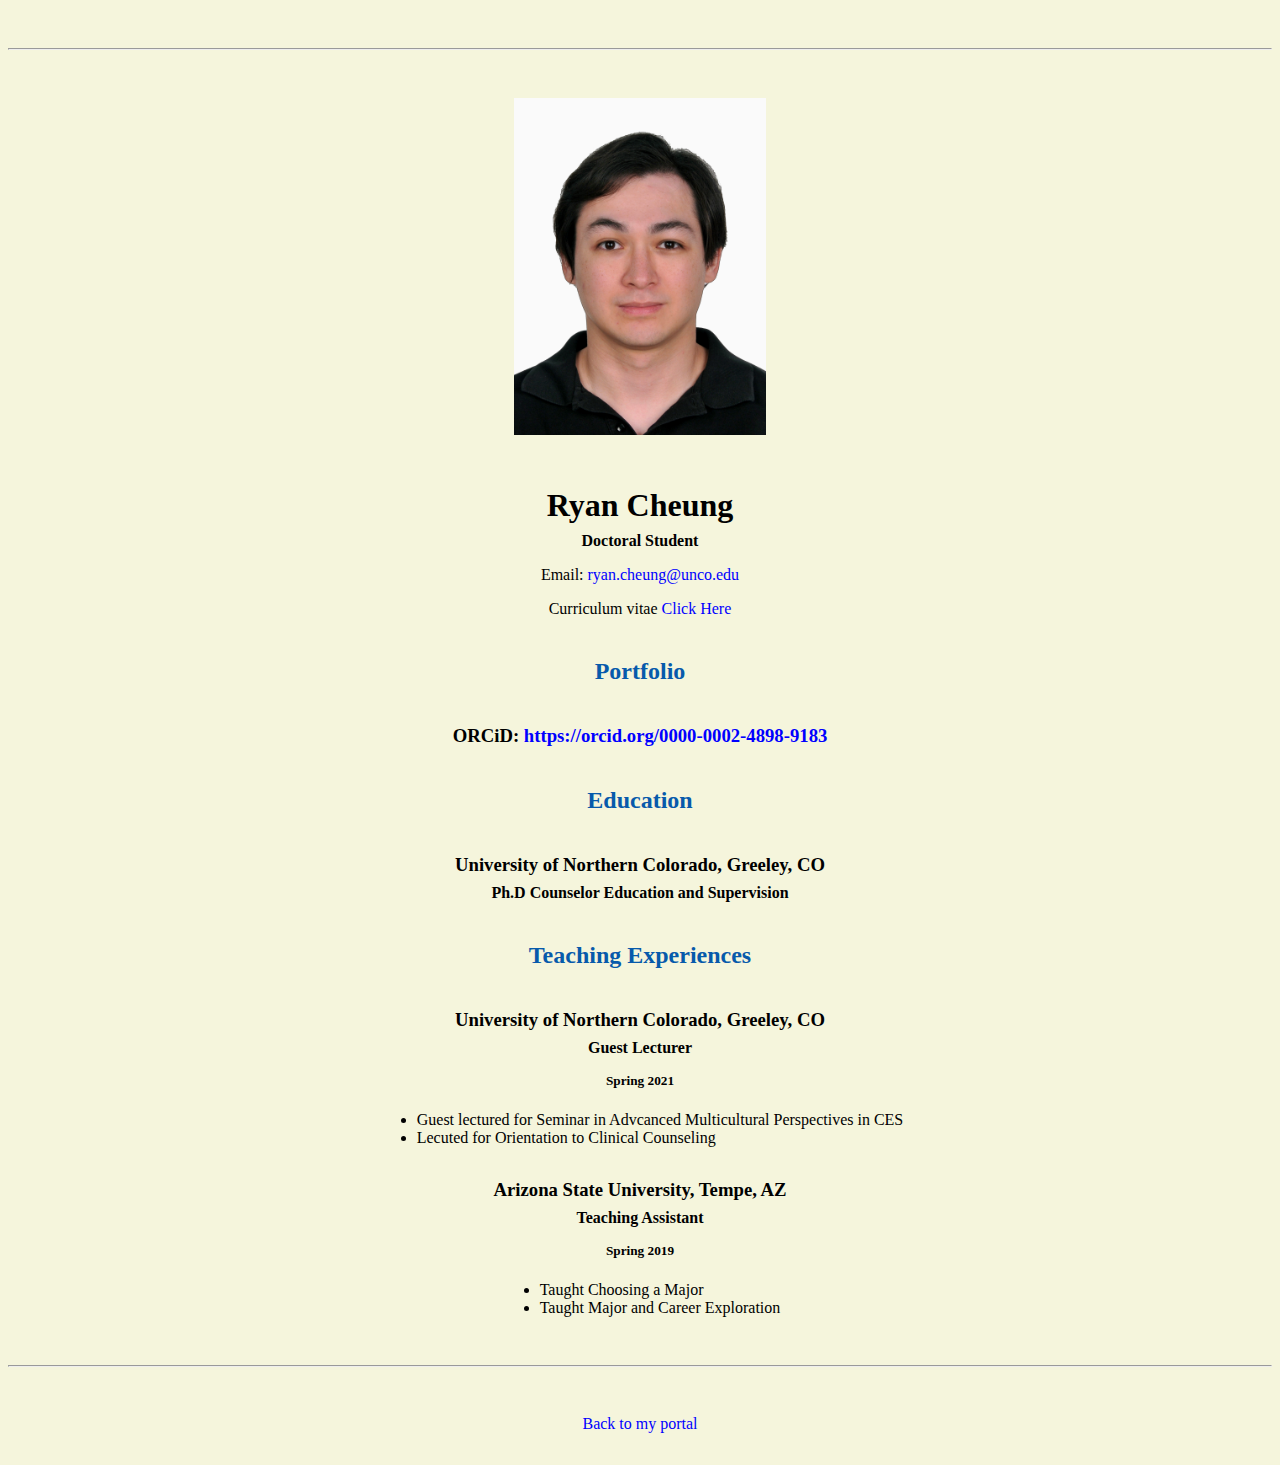
==== resume.html @ 5d52ceb2 "Update resume.html" ====
<!doctype html>

<!-- this is a comment for human! -->

<html lang="en">

  <header>
    <link rel="stylesheet" href="css/master.css">
    <title>Ryan Cheung's CV</title>
    <link rel="FaviconIcon" href="favicon.ico" type="image/x-icon">
    <link rel="shortcut" href="favicon.ico" type="image/x-icon">
    <meta name="viewport" content = "width=device-width, initial-scale=1, shrink-to-fit=no">
    <meta name ="name" content="Ryan Cheung's Portal">
    <meta name="robot" content="noindex, nofollow">

  </header>

  <body>
    <hr>

    <img src="images/headshot.jpg" alt="Ryan Cheung's headshot" width="20%">

    <h1>Ryan Cheung</h1>
    <h4>Doctoral Student</h4>

    <p>Email: <a href="mailto:ryan.cheung@unco.edu" target="_blank">ryan.cheung@unco.edu</a></p>
    <!-- don't post physical address, personal phone number or other personal information on the web! -->

    <p>Curriculum vitae <a href="https://docs.google.com/document/d/1Y3TJRaPcgRdQPEwuveWaFTBvJFNnvvK95bR3oO-X4Ew/edit?usp=sharing" target="_blank">Click Here</a></h3>
    
    <h2>Portfolio</h2>
    <h3>ORCiD: <a href="https://orcid.org/0000-0002-4898-9183" target="_blank">https://orcid.org/0000-0002-4898-9183</a></h3>

    <h2>Education</h2>

    <h3>University of Northern Colorado, Greeley, CO</h3>
    <h4>Ph.D Counselor Education and Supervision</h4>

    <h2>Teaching Experiences</h2>

    <h3>University of Northern Colorado, Greeley, CO</h3>
    <h4>Guest Lecturer</h4>
    <h5>Spring 2021</h5>
      <ul>
        <li>Guest lectured for Seminar in Advcanced Multicultural Perspectives in CES</li>
        <li>Lecuted for Orientation to Clinical Counseling</li>
      </ul>

    <h3>Arizona State University, Tempe, AZ</h3>
    <h4>Teaching Assistant</h4>
    <h5>Spring 2019</h5>
      <ul>
        <li>Taught Choosing a Major</li>
        <li>Taught Major and Career Exploration</li>
      </ul>
  </body>

  <footer>
  <hr>
  <p><a href="index.html">Back to my portal</a><p>
  </footer>

</html>
---- css/master.css ----
/* Cascading stylesheet for the website */

/* Text inside these asterisks and slashes are comments for human */

  a {
    /* set the text color to blue here */
    color: blue;
    text-decoration: none; /* This means we do not want hyperlinks to be underlined */
  }

  a:hover {
    /* what happens when user hovers mouse over hyperlink */
    color: red;
    /* set the text color to red here */
    text-decoration: none; /* This means we do not want hyperlinks to be underlined */
  }

  body {
    background-color: beige;
    /* set the background color here */
    color: black;
    /* set the text color to black here */
    /* users devices can change text color or like dark mode which is why we set the font color */
    font-family: Times, Arial, Helvetica, sans-serif;
    /* set the font here */
    text-align: center
    /* set the text alignment here */
   }

  footer {
    margin-top: 2rem;
    /* rem stands for root em e.g. 1rem will be smaller on a phone than a computer*/
    margin-bottom: 2rem;
  }

  h1 {
    margin-bottom: 0.5rem;
    margin-top: 3rem;
   }

  h2 {
    color: #075AAB;
    /* RGB to HEX code for color */
    /* set the text color of to #075AAB here */
    /* set both the bottom margin and top margin to 2.5rem here */
    margin-bottom: 2.5rem;
    margin-top: 2.5rem;
   }

  h3 {
    margin-bottom: 0;
    margin-top: 2rem;
  }

  h4 {
    margin-bottom: 1rem;
    margin-top: 0.5rem;
  }

  h5 {
    margin-top: 0.5rem;
  }

  hr {
    margin-bottom: 3rem;
    margin-top: 3rem;
  }

  /* this controls how the bullet points in the resume page looks */
  ul {
    display: table;
    margin: 0 auto;
    text-align: left;
  }
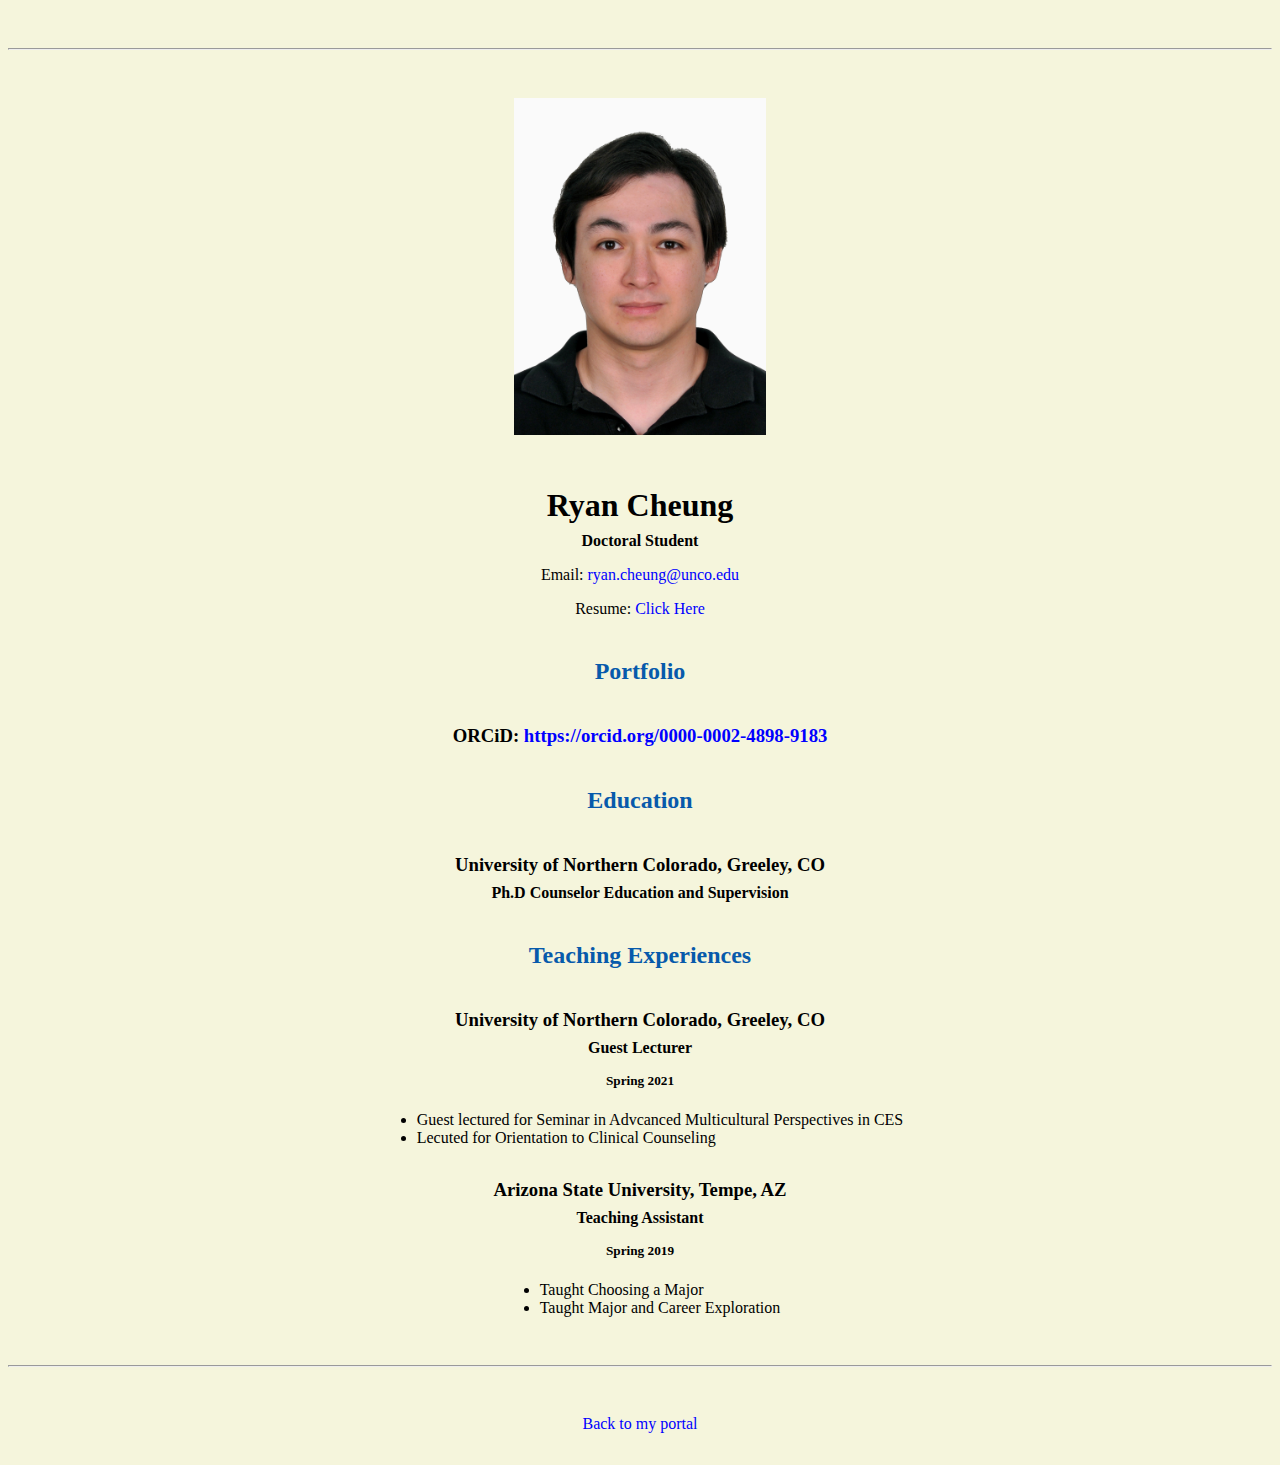
==== commit 0a3e2f0b: "Update resume.html" ====
--- a/resume.html
+++ b/resume.html
@@ -26,7 +26,7 @@
     <p>Email: <a href="mailto:ryan.cheung@unco.edu" target="_blank">ryan.cheung@unco.edu</a></p>
     <!-- don't post physical address, personal phone number or other personal information on the web! -->
 
-    <p>Curriculum vitae <a href="https://docs.google.com/document/d/1Y3TJRaPcgRdQPEwuveWaFTBvJFNnvvK95bR3oO-X4Ew/edit?usp=sharing" target="_blank">Click Here</a></h3>
+    <p>Resume: <a href="https://docs.google.com/document/d/1Y3TJRaPcgRdQPEwuveWaFTBvJFNnvvK95bR3oO-X4Ew/edit?usp=sharing" target="_blank">Click Here</a></h3>
     
     <h2>Portfolio</h2>
     <h3>ORCiD: <a href="https://orcid.org/0000-0002-4898-9183" target="_blank">https://orcid.org/0000-0002-4898-9183</a></h3>
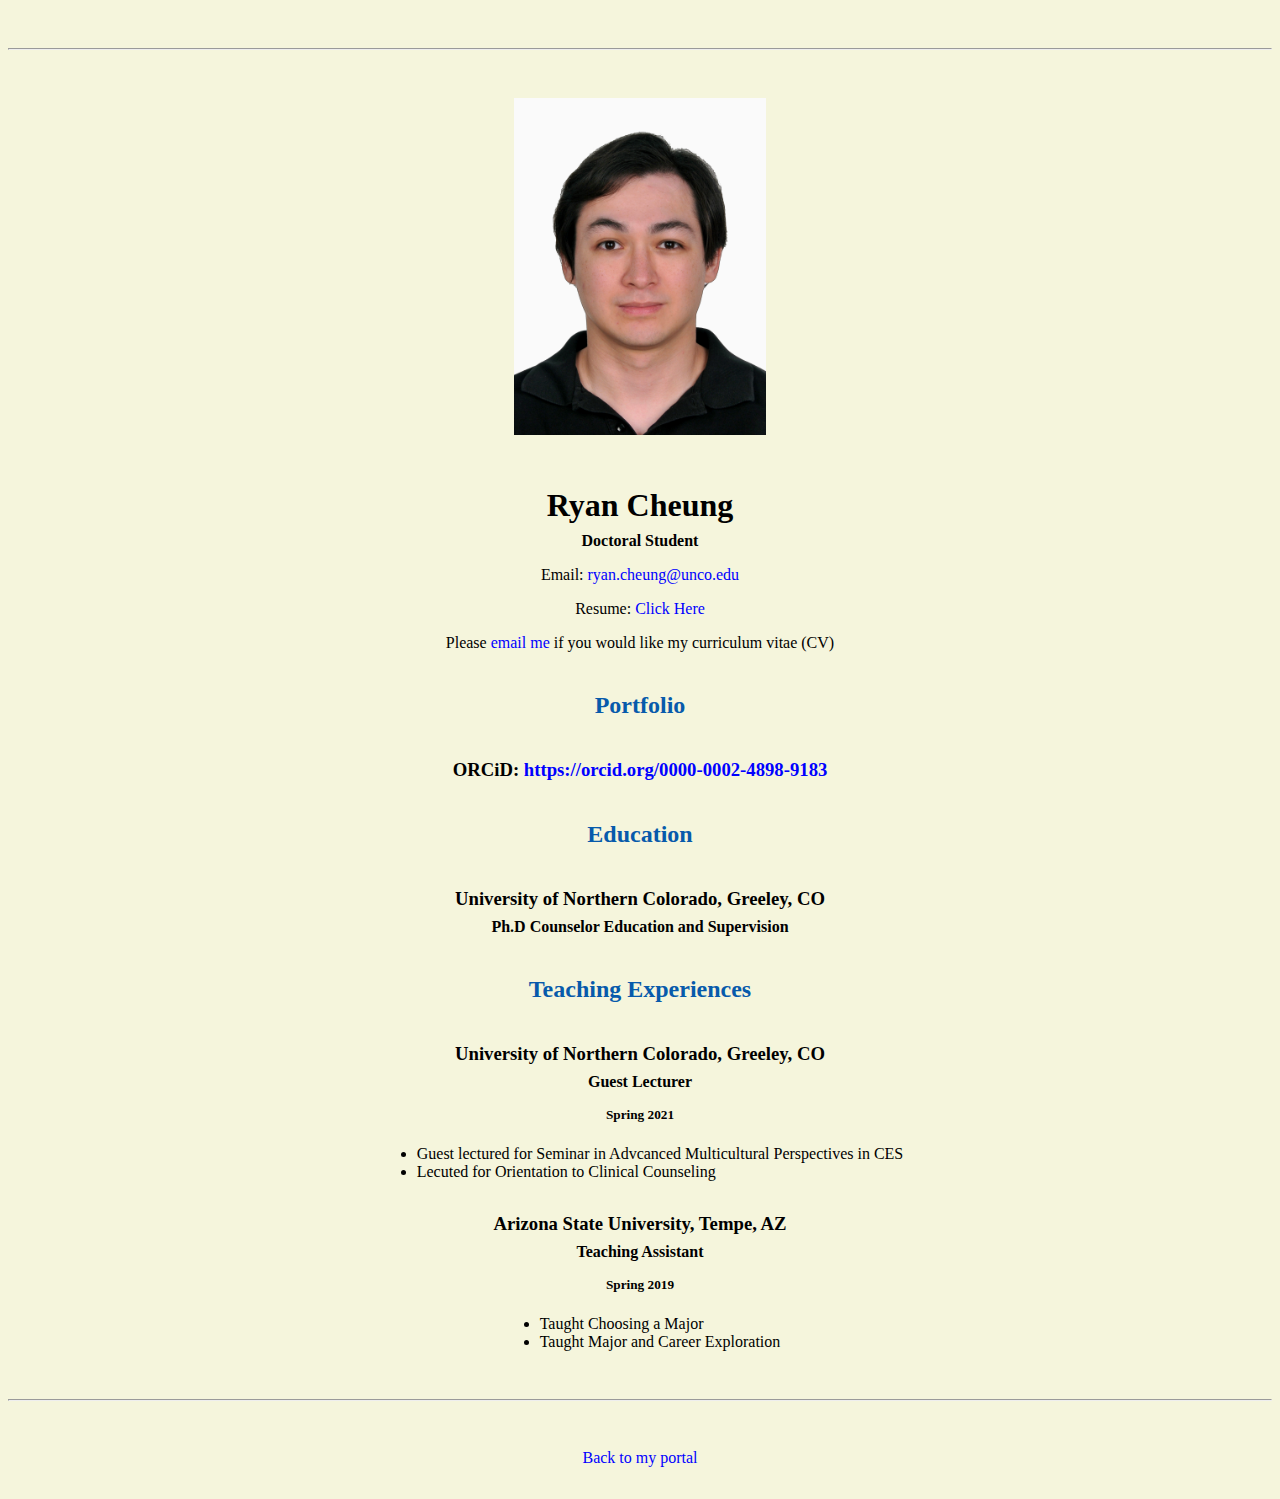
==== commit a2729ad9: "Update resume.html" ====
--- a/resume.html
+++ b/resume.html
@@ -26,7 +26,8 @@
     <p>Email: <a href="mailto:ryan.cheung@unco.edu" target="_blank">ryan.cheung@unco.edu</a></p>
     <!-- don't post physical address, personal phone number or other personal information on the web! -->
 
-    <p>Resume: <a href="https://docs.google.com/document/d/1Y3TJRaPcgRdQPEwuveWaFTBvJFNnvvK95bR3oO-X4Ew/edit?usp=sharing" target="_blank">Click Here</a></h3>
+    <p>Resume: <a href="https://docs.google.com/document/d/1Y3TJRaPcgRdQPEwuveWaFTBvJFNnvvK95bR3oO-X4Ew/edit?usp=sharing" target="_blank">Click Here</a></p>
+    <p>Please  <a href="mailto:ryan.cheung@unco.edu" target="_blank">email me </a> if you would like my curriculum vitae (CV)<p>
     
     <h2>Portfolio</h2>
     <h3>ORCiD: <a href="https://orcid.org/0000-0002-4898-9183" target="_blank">https://orcid.org/0000-0002-4898-9183</a></h3>
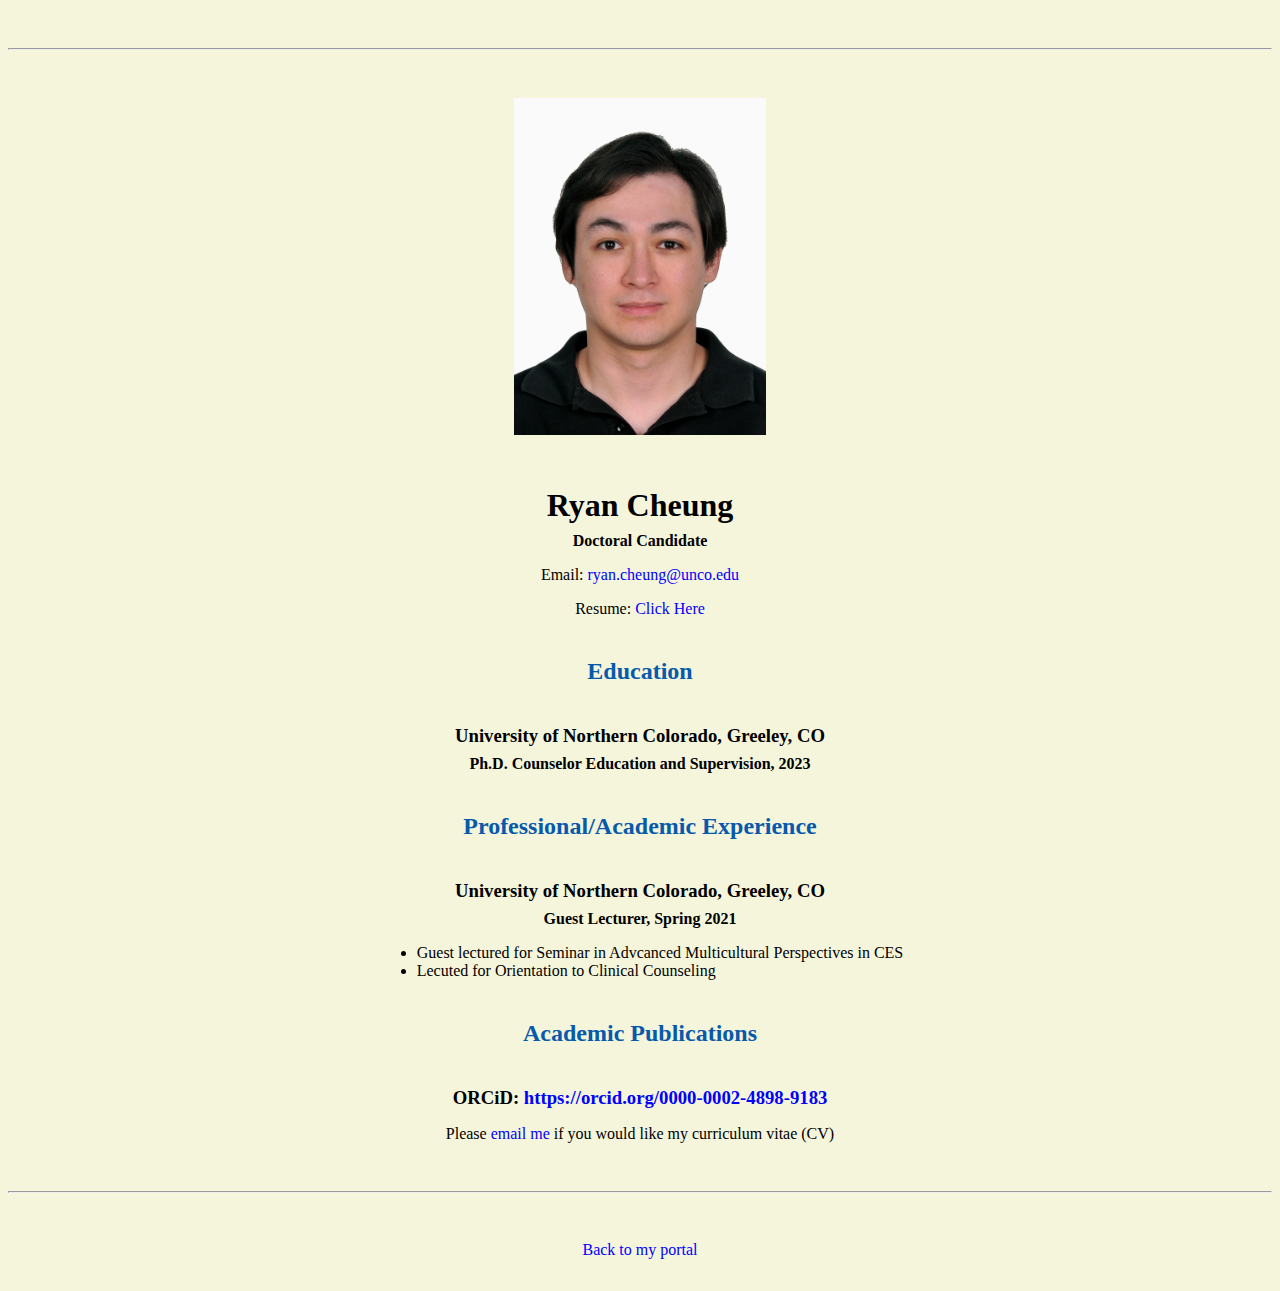
==== commit 7ebbbc28: "Add files via upload" ====
--- a/resume.html
+++ b/resume.html
@@ -21,39 +21,32 @@
     <img src="images/headshot.jpg" alt="Ryan Cheung's headshot" width="20%">
 
     <h1>Ryan Cheung</h1>
-    <h4>Doctoral Student</h4>
+    <h4>Doctoral Candidate</h4>
 
     <p>Email: <a href="mailto:ryan.cheung@unco.edu" target="_blank">ryan.cheung@unco.edu</a></p>
     <!-- don't post physical address, personal phone number or other personal information on the web! -->
-
+    
     <p>Resume: <a href="https://docs.google.com/document/d/1Y3TJRaPcgRdQPEwuveWaFTBvJFNnvvK95bR3oO-X4Ew/edit?usp=sharing" target="_blank">Click Here</a></p>
-    <p>Please  <a href="mailto:ryan.cheung@unco.edu" target="_blank">email me </a> if you would like my curriculum vitae (CV)<p>
-    
-    <h2>Portfolio</h2>
-    <h3>ORCiD: <a href="https://orcid.org/0000-0002-4898-9183" target="_blank">https://orcid.org/0000-0002-4898-9183</a></h3>
-
+   
     <h2>Education</h2>
 
     <h3>University of Northern Colorado, Greeley, CO</h3>
-    <h4>Ph.D Counselor Education and Supervision</h4>
+    <h4>Ph.D. Counselor Education and Supervision, 2023</h4>
 
-    <h2>Teaching Experiences</h2>
+    <h2>Professional/Academic Experience</h2>
 
     <h3>University of Northern Colorado, Greeley, CO</h3>
-    <h4>Guest Lecturer</h4>
-    <h5>Spring 2021</h5>
+    <h4>Guest Lecturer, Spring 2021</h4>
       <ul>
         <li>Guest lectured for Seminar in Advcanced Multicultural Perspectives in CES</li>
         <li>Lecuted for Orientation to Clinical Counseling</li>
       </ul>
 
-    <h3>Arizona State University, Tempe, AZ</h3>
-    <h4>Teaching Assistant</h4>
-    <h5>Spring 2019</h5>
-      <ul>
-        <li>Taught Choosing a Major</li>
-        <li>Taught Major and Career Exploration</li>
-      </ul>
+    <h2>Academic Publications</h2>
+    <h3>ORCiD: <a href="https://orcid.org/0000-0002-4898-9183" target="_blank">https://orcid.org/0000-0002-4898-9183</a></h3>
+      
+    <p>Please <a href="mailto:ryan.cheung@unco.edu" target="_blank">email me </a> if you would like my curriculum vitae (CV)<p>
+   
   </body>
 
   <footer>
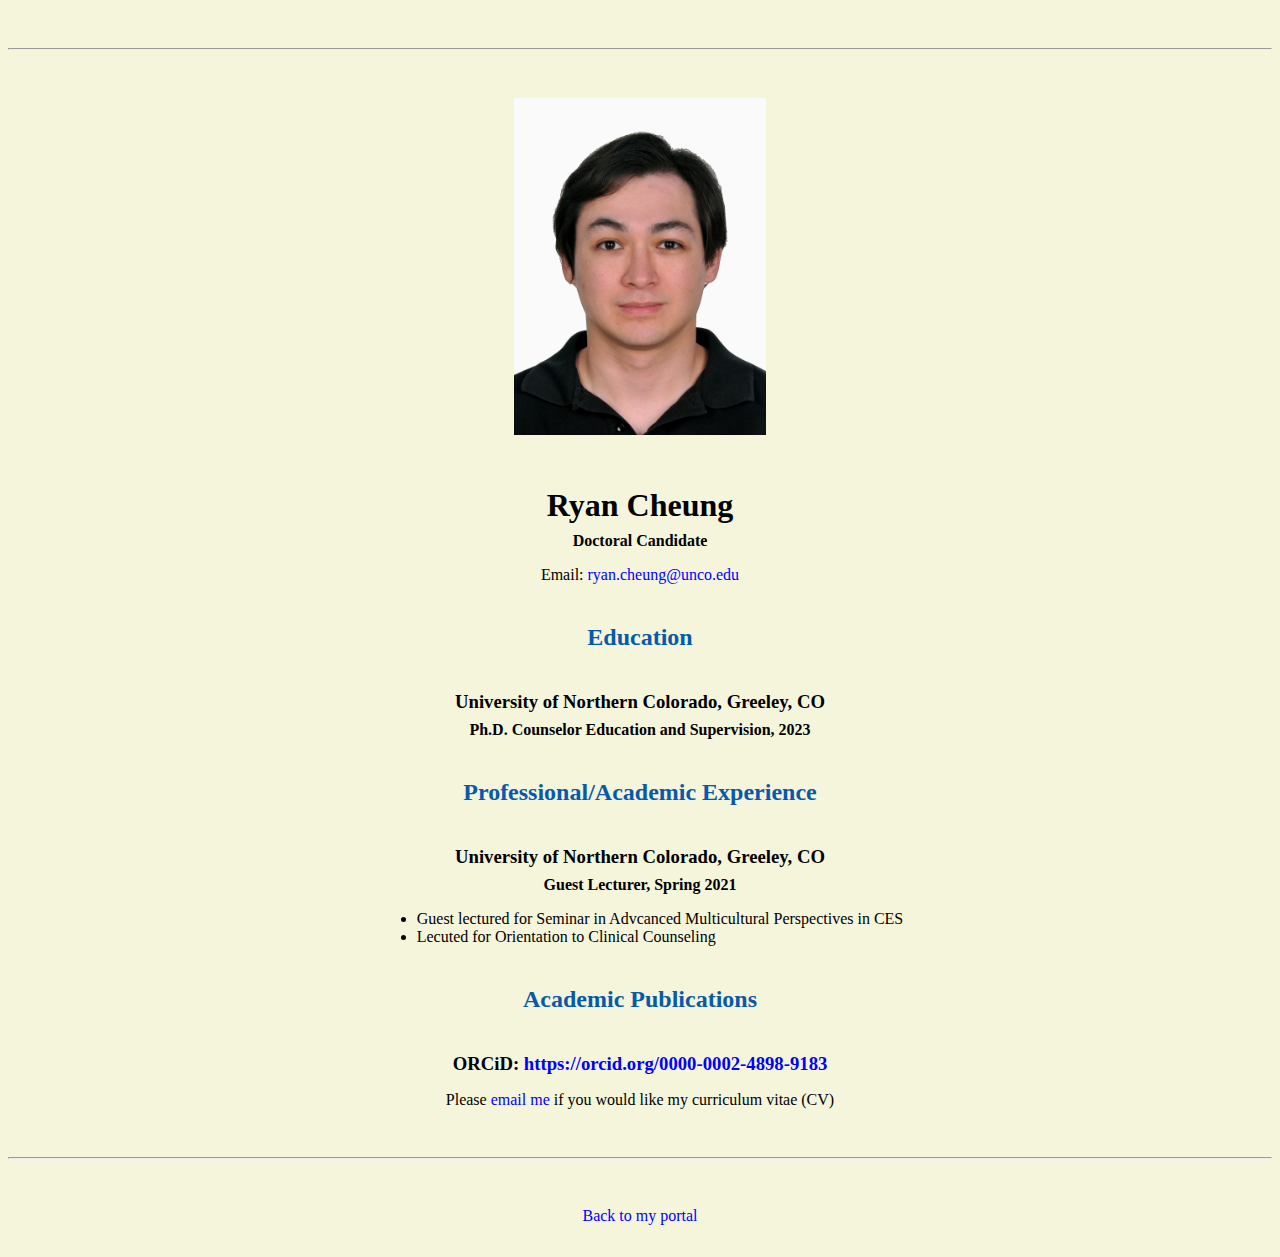
==== commit 2a98d421: "Update resume.html" ====
--- a/resume.html
+++ b/resume.html
@@ -26,8 +26,6 @@
     <p>Email: <a href="mailto:ryan.cheung@unco.edu" target="_blank">ryan.cheung@unco.edu</a></p>
     <!-- don't post physical address, personal phone number or other personal information on the web! -->
     
-    <p>Resume: <a href="https://docs.google.com/document/d/1Y3TJRaPcgRdQPEwuveWaFTBvJFNnvvK95bR3oO-X4Ew/edit?usp=sharing" target="_blank">Click Here</a></p>
-   
     <h2>Education</h2>
 
     <h3>University of Northern Colorado, Greeley, CO</h3>
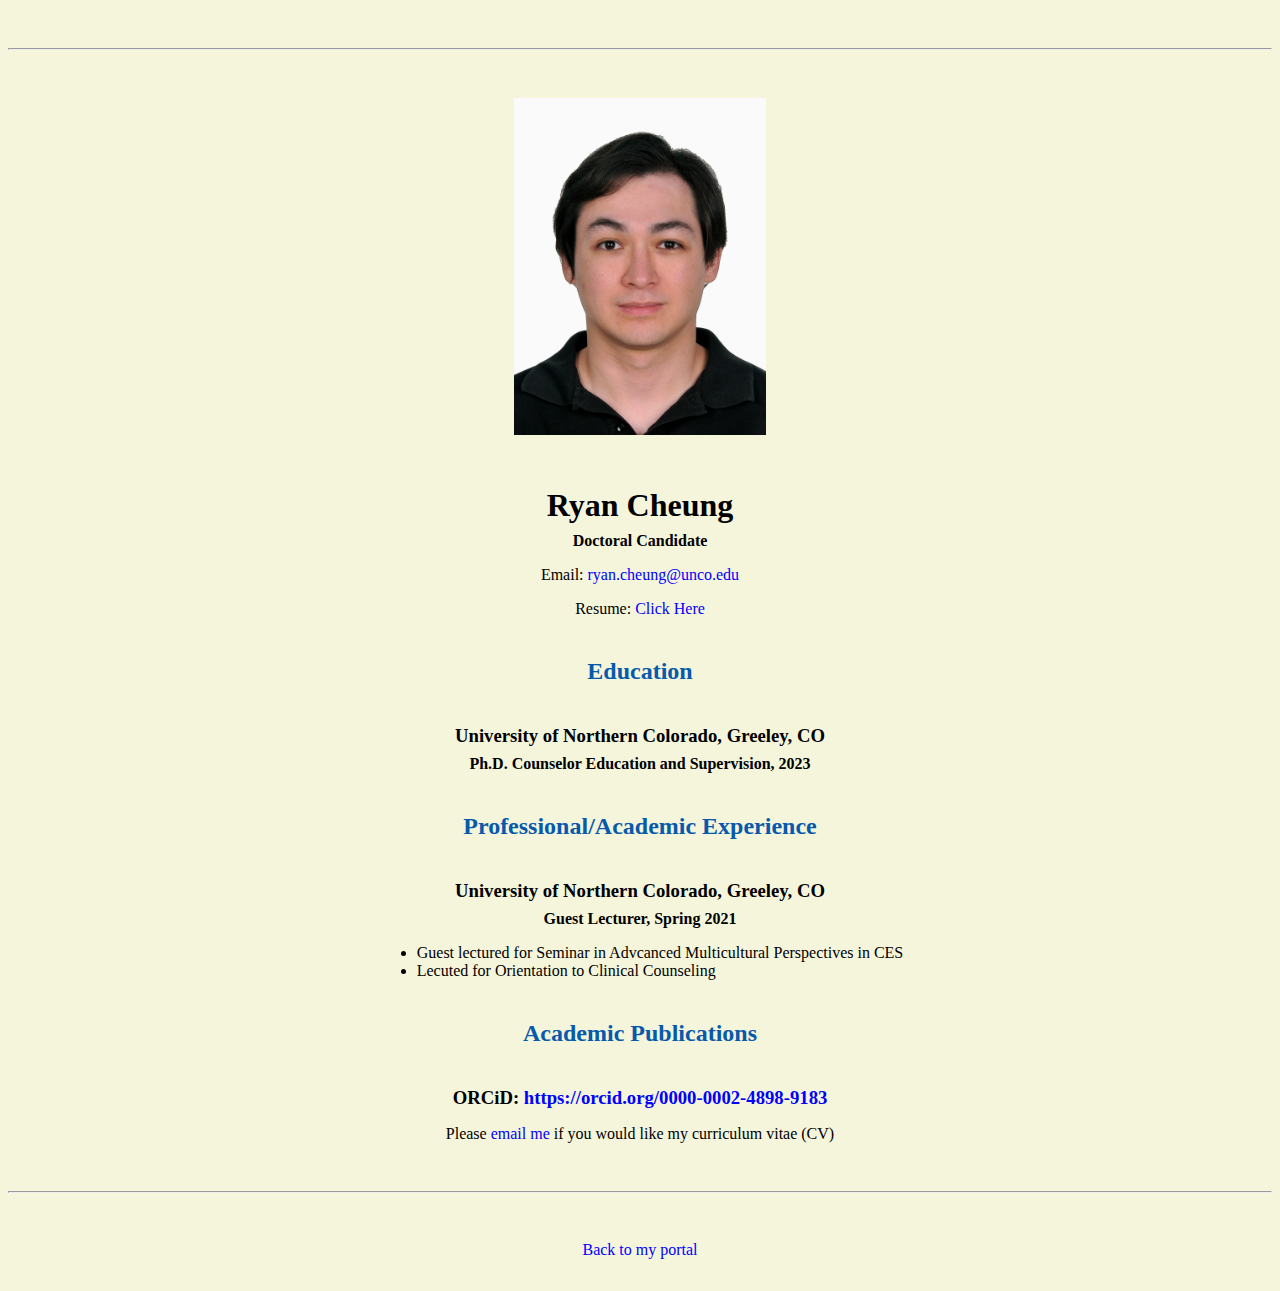
==== commit f0d88b43: "Update resume.html" ====
--- a/resume.html
+++ b/resume.html
@@ -26,6 +26,8 @@
     <p>Email: <a href="mailto:ryan.cheung@unco.edu" target="_blank">ryan.cheung@unco.edu</a></p>
     <!-- don't post physical address, personal phone number or other personal information on the web! -->
     
+    <p>Resume: <a href="https://docs.google.com/document/d/1Y3TJRaPcgRdQPEwuveWaFTBvJFNnvvK95bR3oO-X4Ew/edit?usp=sharing" target="_blank">Click Here</a></p>
+   
     <h2>Education</h2>
 
     <h3>University of Northern Colorado, Greeley, CO</h3>
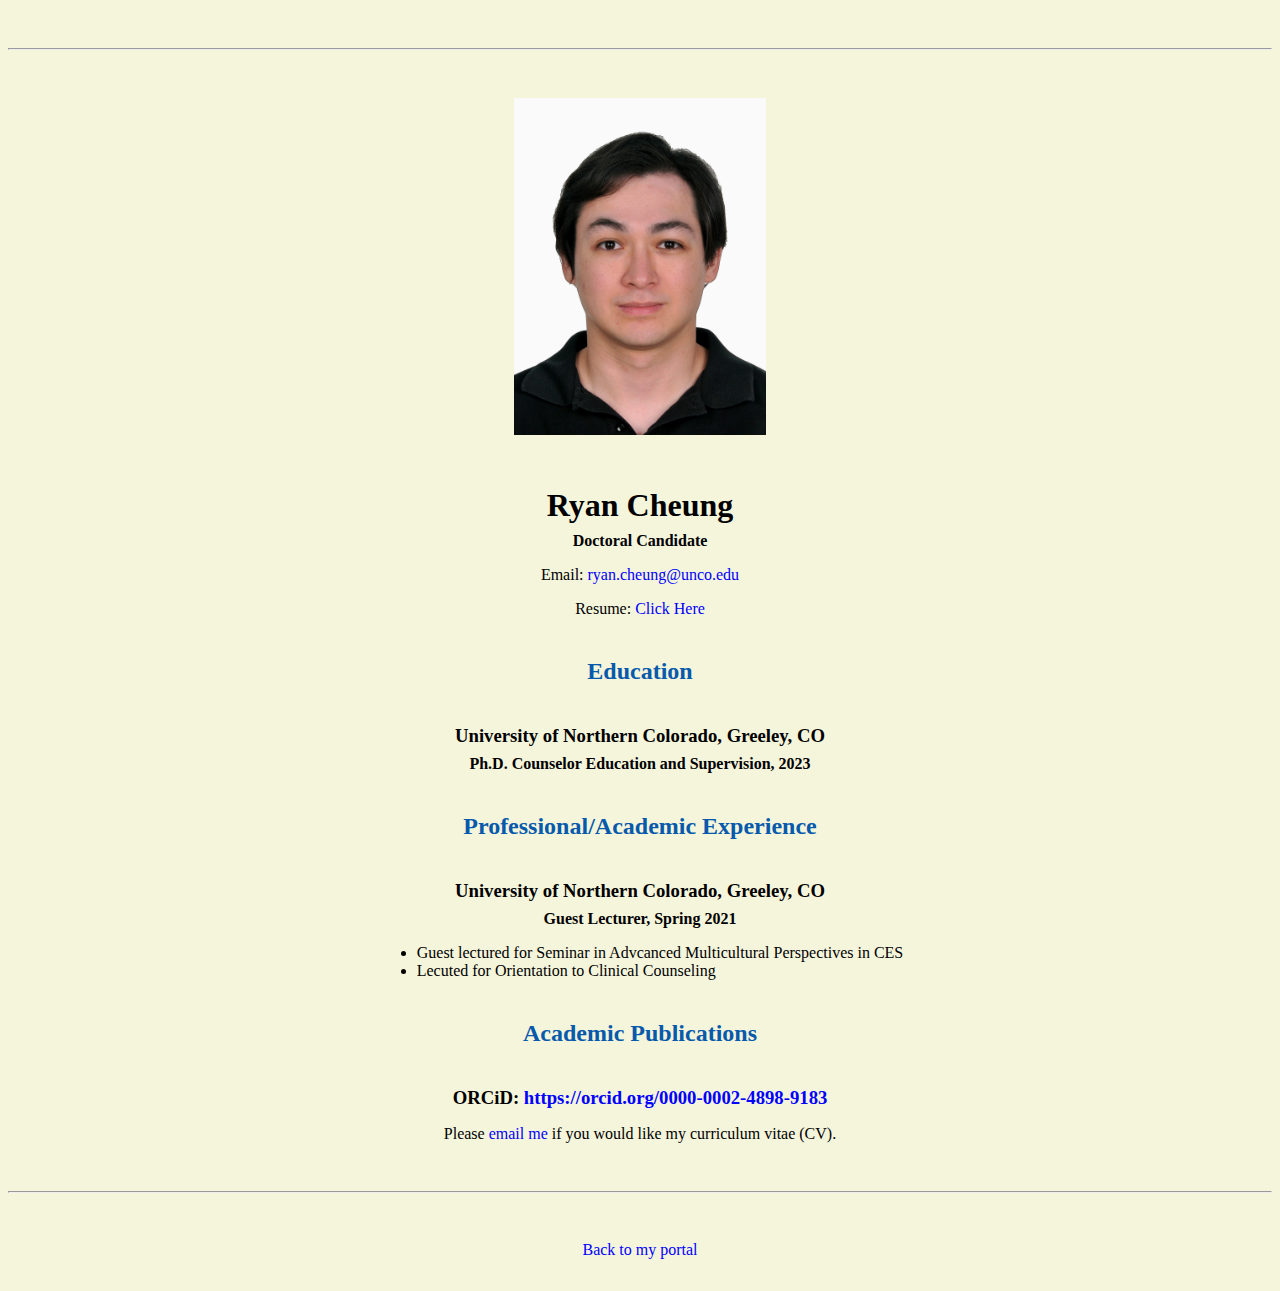
==== commit 40e02d8e: "Update resume.html" ====
--- a/resume.html
+++ b/resume.html
@@ -45,7 +45,7 @@
     <h2>Academic Publications</h2>
     <h3>ORCiD: <a href="https://orcid.org/0000-0002-4898-9183" target="_blank">https://orcid.org/0000-0002-4898-9183</a></h3>
       
-    <p>Please <a href="mailto:ryan.cheung@unco.edu" target="_blank">email me </a> if you would like my curriculum vitae (CV)<p>
+    <p>Please <a href="mailto:ryan.cheung@unco.edu" target="_blank">email me </a> if you would like my curriculum vitae (CV).<p>
    
   </body>
 
